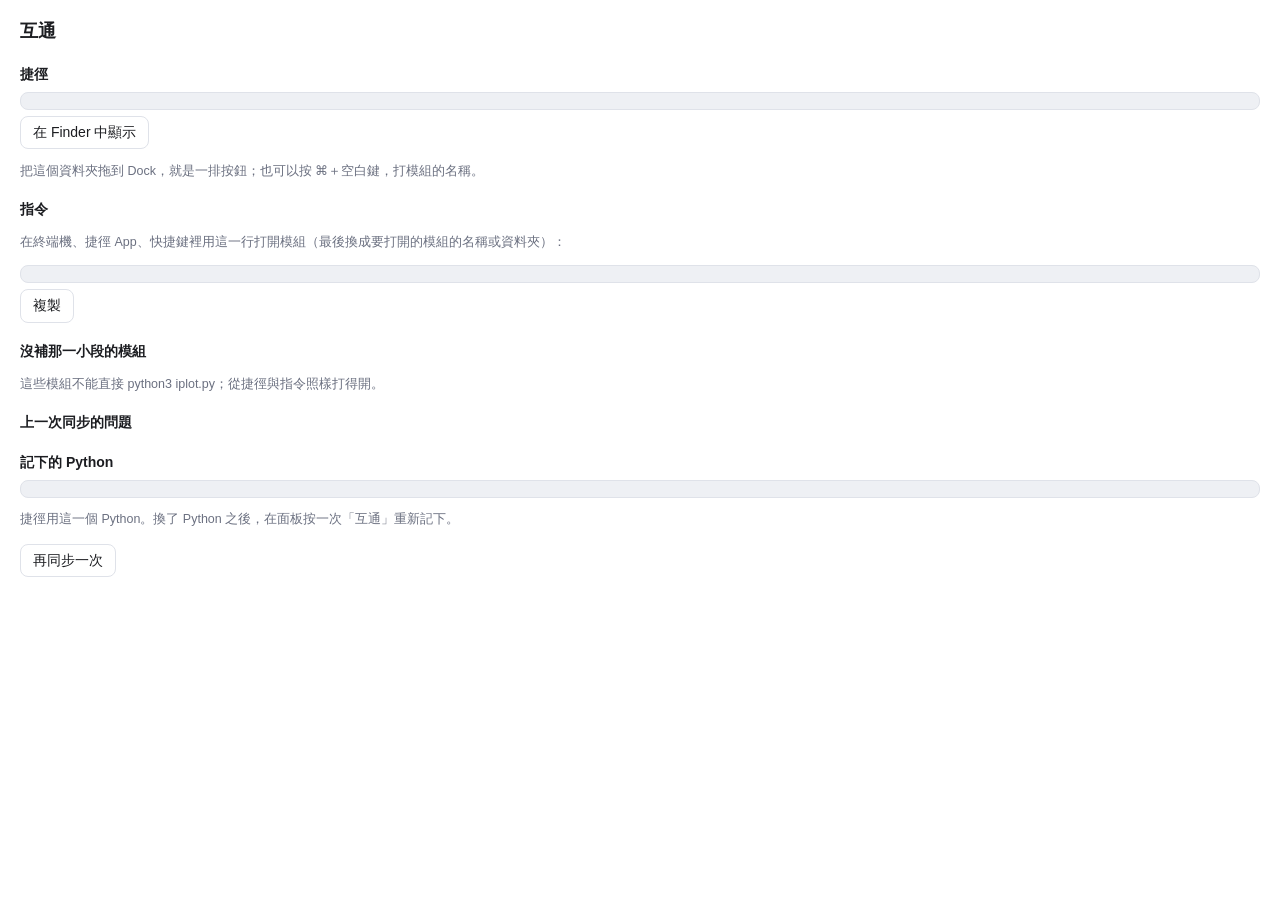
==== modules/互通/page.html @ f0229d4b "feat: 在面板按「互通」：同步一次，看狀態、捷徑與指令 Co-Authored-By: Claude Opus 5.5 <noreply@anthropic.com>" ====
<!doctype html>
<!-- 在面板按「互通」看到的狀態頁（iplot.py 的 render 把資料以 JSON 放進最下面那個 application/json）。
     頁面 → Python：pywebview.api.reveal／copy／resync。來自模組或檔案系統的字一律用 textContent；
     不載入任何外部資源；深色模式跟著系統。 -->
<html lang="zh-Hant">
<head>
<meta charset="utf-8">
<meta name="viewport" content="width=device-width, initial-scale=1">
<title>互通</title>
<style>
  :root {
    color-scheme: light dark;
    --bg: #ffffff; --fg: #1c1d21; --muted: #6b7080; --line: #dfe2e9; --soft: #eef0f4; --accent: #3d6ee0;
    --danger: #d9463e; --hover: rgba(28, 29, 33, .06);
    --font: -apple-system, BlinkMacSystemFont, "PingFang TC", "Noto Sans TC", "Microsoft JhengHei", "Segoe UI", sans-serif;
    --mono: ui-monospace, "SF Mono", Menlo, Consolas, monospace;
  }
  @media (prefers-color-scheme: dark) {
    :root { --bg: #242529; --fg: #ebecf0; --muted: #9a9fae; --line: #34363f; --soft: #17181c; --accent: #7398f4;
      --danger: #f0736b; --hover: rgba(235, 236, 240, .07); }
  }
  * { box-sizing: border-box; }
  body { margin: 0; padding: 18px 20px 24px; background: var(--bg); color: var(--fg); font: 14px/1.55 var(--font); }
  h1 { margin: 0 0 4px; font-size: 18px; }
  h2 { margin: 18px 0 6px; font-size: 14px; }
  .lead { margin: 0; color: var(--muted); }
  .note { color: var(--muted); font-size: 12.5px; }
  pre { margin: 6px 0; padding: 8px 10px; border: 1px solid var(--line); border-radius: 8px; background: var(--soft);
    font: 12px/1.45 var(--mono); white-space: pre-wrap; overflow-wrap: anywhere; user-select: text; }
  ul { margin: 6px 0; padding-left: 20px; }
  li { overflow-wrap: anywhere; }
  li .why { color: var(--muted); }
  #problems li { color: var(--danger); }
  button { padding: 5px 12px; border: 1px solid var(--line); border-radius: 8px; background: var(--bg); color: var(--fg);
    font: inherit; }
  button:hover { background: var(--hover); }
  button:disabled { opacity: .5; }
  [hidden] { display: none !important; }
</style>
</head>
<body>
<h1>互通</h1>
<p class="lead" id="counts"></p>

<section id="mac">
  <h2>捷徑</h2>
  <pre id="shortcuts"></pre>
  <button id="reveal" type="button">在 Finder 中顯示</button>
  <p class="note">把這個資料夾拖到 Dock，就是一排按鈕；也可以按 ⌘＋空白鍵，打模組的名稱。</p>
</section>
<section id="notMac" hidden>
  <h2>捷徑</h2>
  <p class="note">捷徑只在 macOS；這個系統還沒做。下面的指令與直接執行照樣能用。</p>
</section>

<section>
  <h2>指令</h2>
  <p class="note">在終端機、捷徑 App、快捷鍵裡用這一行打開模組（最後換成要打開的模組的名稱或資料夾）：</p>
  <pre id="command"></pre>
  <button id="copy" type="button">複製</button> <span class="note" id="copied"></span>
</section>

<section>
  <h2>沒補那一小段的模組</h2>
  <p class="note">這些模組不能直接 python3 iplot.py；從捷徑與指令照樣打得開。</p>
  <ul id="skipped"></ul>
</section>

<section>
  <h2>上一次同步的問題</h2>
  <ul id="problems"></ul>
</section>

<section>
  <h2>記下的 Python</h2>
  <pre id="python"></pre>
  <p class="note">捷徑用這一個 Python。換了 Python 之後，在面板按一次「互通」重新記下。</p>
</section>

<p><button id="resync" type="button">再同步一次</button> <span class="note" id="syncing"></span></p>

<script type="application/json" id="data">__STATUS__</script>
<script>
"use strict";
const $ = (id) => document.getElementById(id);
let current = null;

function fill(list, items, render) {
  list.replaceChildren();
  if (items.length === 0) {
    const li = document.createElement("li");
    li.className = "why";
    li.textContent = "沒有";
    list.append(li);
  }
  for (const item of items) list.append(render(item));
}

function draw(data) {
  current = data;
  $("counts").textContent = data.total + " 個模組能在面板外打開（捷徑、指令）；其中 " + data.direct
    + " 個能直接 python3 iplot.py。";
  $("mac").hidden = !data.mac;
  $("notMac").hidden = data.mac;
  $("shortcuts").textContent = data.shortcuts;
  $("command").textContent = data.command;
  $("python").textContent = data.python;
  fill($("skipped"), data.skipped, (s) => {
    const li = document.createElement("li");
    const why = document.createElement("span");
    why.className = "why";
    why.textContent = "：" + s.reason;
    li.append(document.createTextNode(s.name), why);
    return li;
  });
  fill($("problems"), data.problems, (p) => {
    const li = document.createElement("li");
    li.textContent = p;
    return li;
  });
}

draw(JSON.parse($("data").textContent));

$("reveal").onclick = () => window.pywebview.api.reveal();
$("copy").onclick = () => {
  window.pywebview.api.copy(current.command).then((ok) => {
    $("copied").textContent = ok ? "已複製" : "請自己選取上面那一行複製";
  });
};
$("resync").onclick = () => {
  $("resync").disabled = true;
  $("syncing").textContent = "同步中…";
  window.pywebview.api.resync().then((data) => {
    draw(data);
    $("syncing").textContent = "同步好了";
  }).finally(() => { $("resync").disabled = false; });
};
</script>
</body>
</html>
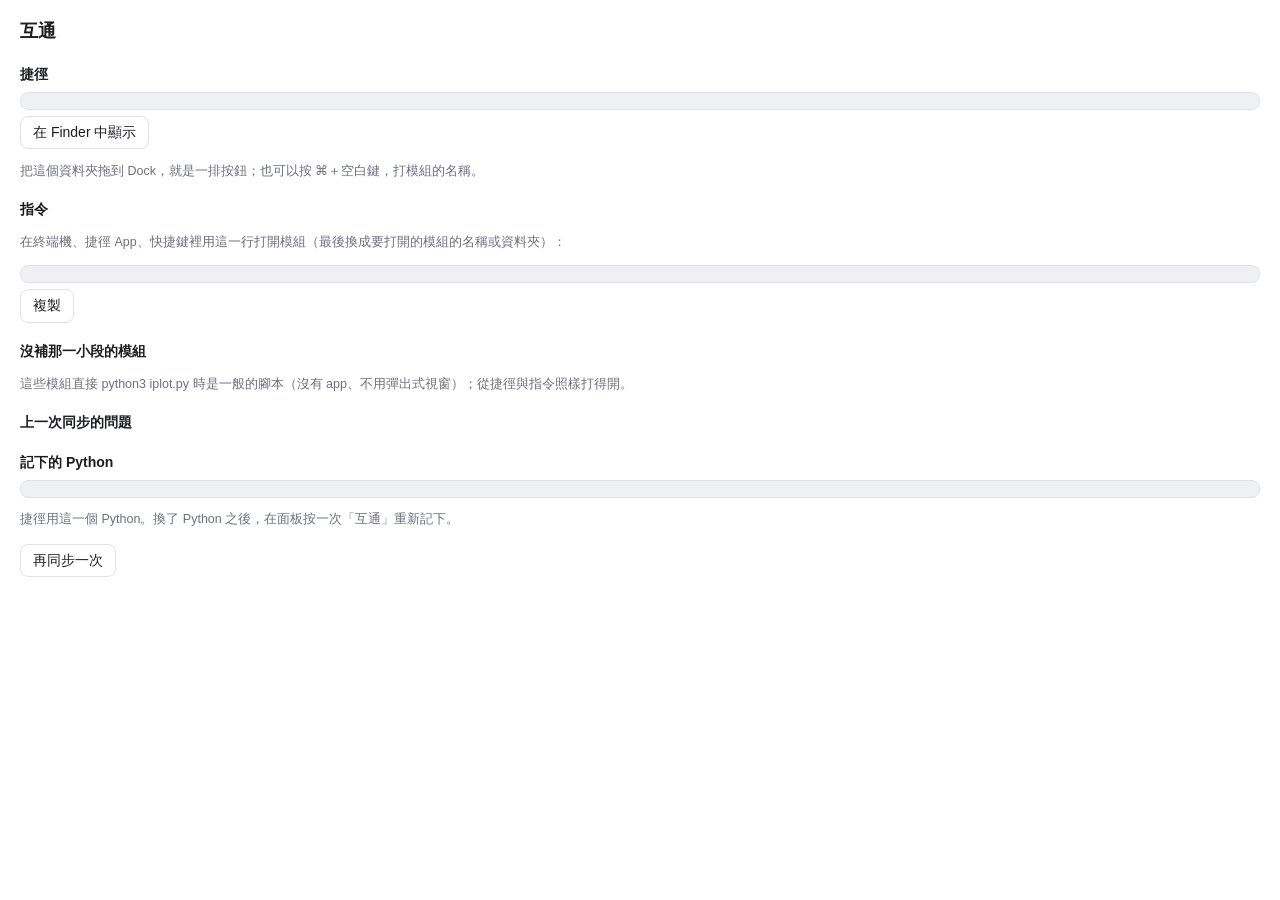
==== commit 4a3c834b: "fix: 那一小段找不到互通時照一般的腳本跑；IPLOT_DIRECT=1 不交出去（審查 I3，使用者決定） Co-Authored-By: Claude Opus 5.5 <noreply@ant" ====
--- a/modules/互通/page.html
+++ b/modules/互通/page.html
@@ -62,7 +62,7 @@
 
 <section>
   <h2>沒補那一小段的模組</h2>
-  <p class="note">這些模組不能直接 python3 iplot.py；從捷徑與指令照樣打得開。</p>
+  <p class="note">這些模組直接 python3 iplot.py 時是一般的腳本（沒有 app、不用彈出式視窗）；從捷徑與指令照樣打得開。</p>
   <ul id="skipped"></ul>
 </section>
 
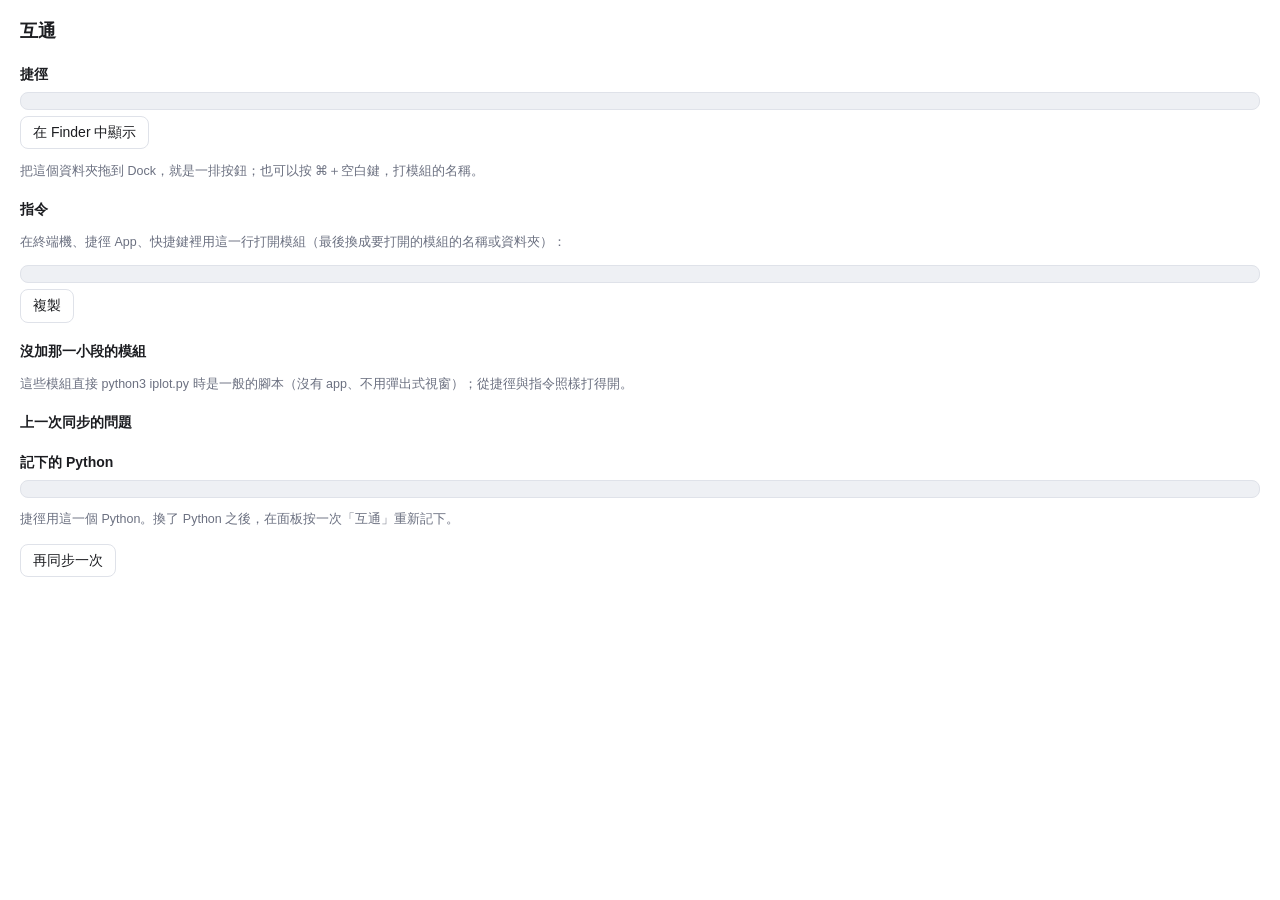
==== commit 47a8b748: "fix: 同步不再改任何模組檔案；舊模組改在狀態頁按「加上」，只限 iPLoT 的 modules/（D87） Co-Authored-By: Claude Opus 5.5 <noreply@ant" ====
--- a/modules/互通/page.html
+++ b/modules/互通/page.html
@@ -30,7 +30,8 @@
   ul { margin: 6px 0; padding-left: 20px; }
   li { overflow-wrap: anywhere; }
   li .why { color: var(--muted); }
-  #problems li { color: var(--danger); }
+  #problems li, #patchProblems li { color: var(--danger); }
+  li .path { display: block; color: var(--muted); font: 11.5px/1.45 var(--mono); user-select: text; }
   button { padding: 5px 12px; border: 1px solid var(--line); border-radius: 8px; background: var(--bg); color: var(--fg);
     font: inherit; }
   button:hover { background: var(--hover); }
@@ -60,8 +61,17 @@
   <button id="copy" type="button">複製</button> <span class="note" id="copied"></span>
 </section>
 
+<section id="candSec" hidden>
+  <h2>可以加上那一小段的模組</h2>
+  <p class="note">加上之後，這些模組可以直接 python3 iplot.py（用彈出式視窗跑）。每個檔改之前先存一份到它自己的 .history/；不要了就把檔頭兩行「# ── 互通 ──」之間那一段整段刪掉。只限 iPLoT 的 modules/，上一層與 ROOTS 另外加的資料夾不改。</p>
+  <ul id="candidates"></ul>
+  <button id="patch" type="button"></button>
+</section>
+<p class="note" id="patchResult" hidden></p>
+<ul id="patchProblems" hidden></ul>
+
 <section>
-  <h2>沒補那一小段的模組</h2>
+  <h2>沒加那一小段的模組</h2>
   <p class="note">這些模組直接 python3 iplot.py 時是一般的腳本（沒有 app、不用彈出式視窗）；從捷徑與指令照樣打得開。</p>
   <ul id="skipped"></ul>
 </section>
@@ -113,6 +123,16 @@
     li.append(document.createTextNode(s.name), why);
     return li;
   });
+  $("candSec").hidden = data.candidates.length === 0;
+  $("patch").textContent = "加上（" + data.candidates.length + " 個檔）";
+  fill($("candidates"), data.candidates, (c) => {
+    const li = document.createElement("li");
+    const path = document.createElement("span");
+    path.className = "path";
+    path.textContent = c.path;
+    li.append(document.createTextNode(c.name), path);
+    return li;
+  });
   fill($("problems"), data.problems, (p) => {
     const li = document.createElement("li");
     li.textContent = p;
@@ -128,6 +148,23 @@
     $("copied").textContent = ok ? "已複製" : "請自己選取上面那一行複製";
   });
 };
+// 「加上」：Python 那邊自己重新算一次要加的模組（不傳任何路徑過去），回補了哪些、問題與新的狀態
+$("patch").onclick = () => {
+  $("patch").disabled = true;
+  window.pywebview.api.patch().then((r) => {
+    draw(r.status);
+    $("patchResult").hidden = false;
+    $("patchResult").textContent = r.patched.length ? "加上了 " + r.patched.length + " 個：" + r.patched.join("、") : "沒有加上任何一個";
+    const list = $("patchProblems");
+    list.hidden = r.problems.length === 0;
+    list.replaceChildren();
+    for (const p of r.problems) {
+      const li = document.createElement("li");
+      li.textContent = p;
+      list.append(li);
+    }
+  }).finally(() => { $("patch").disabled = false; });
+};
 $("resync").onclick = () => {
   $("resync").disabled = true;
   $("syncing").textContent = "同步中…";
